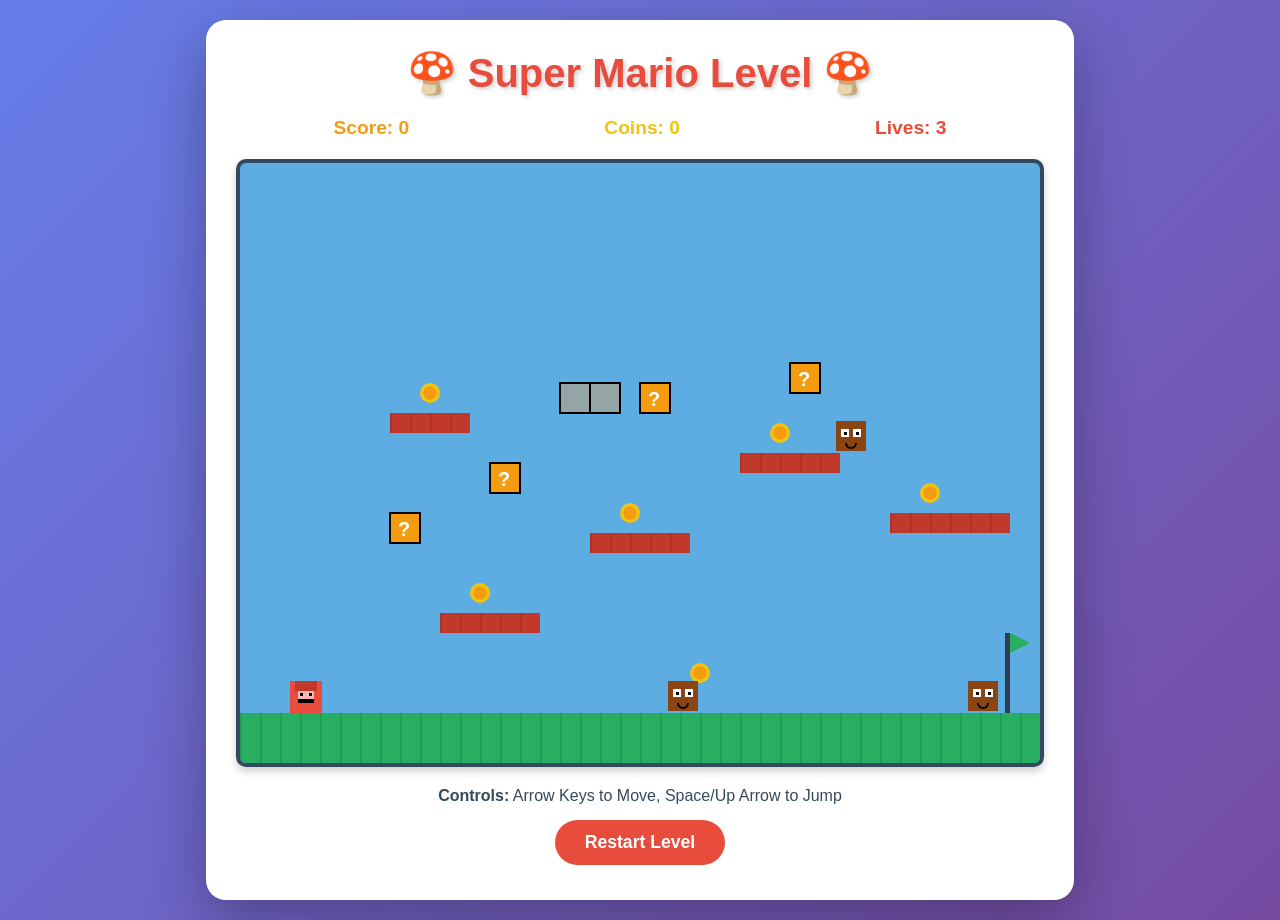
==== index.html @ c02f89cc "Add playable Super Mario level game Created a complete browser-based platformer game with: - Player " ====
<!DOCTYPE html>
<html lang="en">
<head>
    <meta charset="UTF-8">
    <meta name="viewport" content="width=device-width, initial-scale=1.0">
    <title>Super Mario Level</title>
    <link rel="stylesheet" href="style.css">
</head>
<body>
    <div class="game-container">
        <h1>🍄 Super Mario Level 🍄</h1>
        <div class="info-panel">
            <div class="score">Score: <span id="score">0</span></div>
            <div class="coins">Coins: <span id="coins">0</span></div>
            <div class="lives">Lives: <span id="lives">3</span></div>
        </div>
        <canvas id="gameCanvas" width="800" height="600"></canvas>
        <div class="controls">
            <p><strong>Controls:</strong> Arrow Keys to Move, Space/Up Arrow to Jump</p>
            <button id="restartBtn">Restart Level</button>
        </div>
        <div id="gameOver" class="game-over hidden">
            <h2>Game Over!</h2>
            <p>Final Score: <span id="finalScore">0</span></p>
            <button id="restartFromGameOver">Try Again</button>
        </div>
        <div id="levelComplete" class="level-complete hidden">
            <h2>Level Complete! 🎉</h2>
            <p>Final Score: <span id="completeScore">0</span></p>
            <button id="restartFromComplete">Play Again</button>
        </div>
    </div>
    <script src="game.js"></script>
</body>
</html>
---- style.css ----
* {
    margin: 0;
    padding: 0;
    box-sizing: border-box;
}

body {
    font-family: 'Arial', sans-serif;
    background: linear-gradient(135deg, #667eea 0%, #764ba2 100%);
    display: flex;
    justify-content: center;
    align-items: center;
    min-height: 100vh;
    padding: 20px;
}

.game-container {
    background: white;
    border-radius: 20px;
    padding: 30px;
    box-shadow: 0 20px 60px rgba(0, 0, 0, 0.3);
    text-align: center;
}

h1 {
    color: #e74c3c;
    margin-bottom: 20px;
    font-size: 2.5em;
    text-shadow: 2px 2px 4px rgba(0, 0, 0, 0.2);
}

.info-panel {
    display: flex;
    justify-content: space-around;
    margin-bottom: 20px;
    font-size: 1.2em;
    font-weight: bold;
}

.score {
    color: #f39c12;
}

.coins {
    color: #f1c40f;
}

.lives {
    color: #e74c3c;
}

canvas {
    border: 4px solid #34495e;
    border-radius: 10px;
    background: #5dade2;
    display: block;
    margin: 0 auto;
    box-shadow: 0 4px 8px rgba(0, 0, 0, 0.2);
}

.controls {
    margin-top: 20px;
    color: #34495e;
}

.controls p {
    margin-bottom: 10px;
}

button {
    background: #e74c3c;
    color: white;
    border: none;
    padding: 12px 30px;
    font-size: 1.1em;
    border-radius: 25px;
    cursor: pointer;
    transition: all 0.3s ease;
    font-weight: bold;
    margin: 5px;
}

button:hover {
    background: #c0392b;
    transform: scale(1.05);
}

button:active {
    transform: scale(0.95);
}

.game-over,
.level-complete {
    position: fixed;
    top: 50%;
    left: 50%;
    transform: translate(-50%, -50%);
    background: white;
    padding: 40px;
    border-radius: 20px;
    box-shadow: 0 20px 60px rgba(0, 0, 0, 0.5);
    z-index: 1000;
}

.game-over h2 {
    color: #e74c3c;
    margin-bottom: 20px;
}

.level-complete h2 {
    color: #27ae60;
    margin-bottom: 20px;
}

.hidden {
    display: none;
}

.game-over p,
.level-complete p {
    font-size: 1.3em;
    margin-bottom: 20px;
    color: #34495e;
}
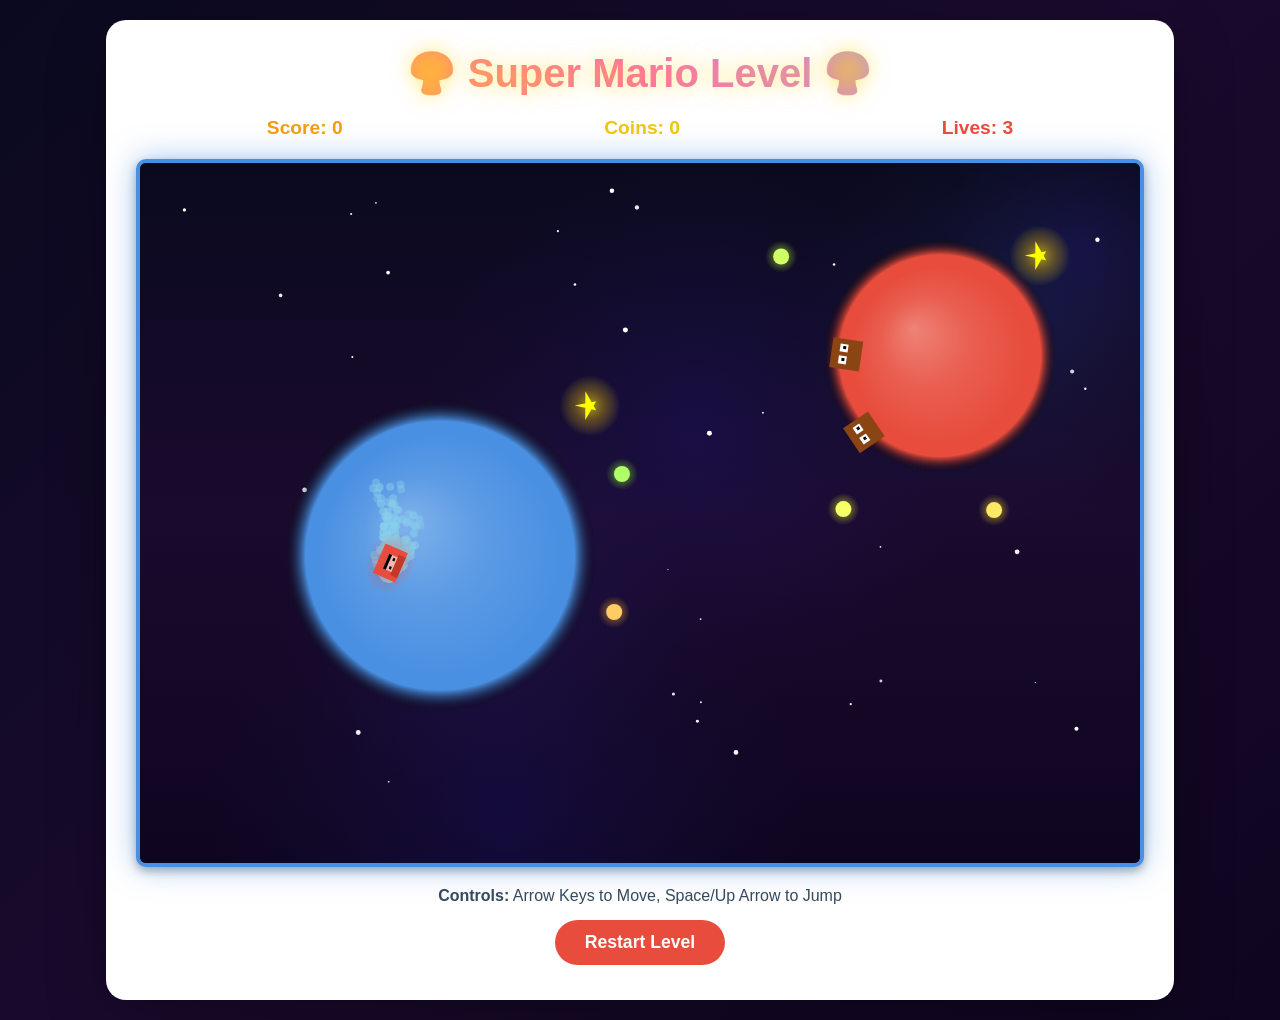
==== commit 16145e28: "Transform into Super Mario Galaxy with planetary gravity and polished game feel MAJOR OVERHAUL: Comp" ====
--- a/index.html
+++ b/index.html
@@ -14,7 +14,7 @@
             <div class="coins">Coins: <span id="coins">0</span></div>
             <div class="lives">Lives: <span id="lives">3</span></div>
         </div>
-        <canvas id="gameCanvas" width="800" height="600"></canvas>
+        <canvas id="gameCanvas"></canvas>
         <div class="controls">
             <p><strong>Controls:</strong> Arrow Keys to Move, Space/Up Arrow to Jump</p>
             <button id="restartBtn">Restart Level</button>
--- a/style.css
+++ b/style.css
@@ -6,12 +6,13 @@
 
 body {
     font-family: 'Arial', sans-serif;
-    background: linear-gradient(135deg, #667eea 0%, #764ba2 100%);
+    background: linear-gradient(135deg, #0a0a1f 0%, #1a0a2e 50%, #0f0520 100%);
     display: flex;
     justify-content: center;
     align-items: center;
     min-height: 100vh;
     padding: 20px;
+    overflow: hidden;
 }
 
 .game-container {
@@ -23,10 +24,19 @@
 }
 
 h1 {
-    color: #e74c3c;
+    background: linear-gradient(45deg, #ffd700, #ff69b4, #87ceeb);
+    -webkit-background-clip: text;
+    -webkit-text-fill-color: transparent;
+    background-clip: text;
     margin-bottom: 20px;
     font-size: 2.5em;
-    text-shadow: 2px 2px 4px rgba(0, 0, 0, 0.2);
+    text-shadow: 0 0 20px rgba(255, 215, 0, 0.5);
+    animation: galaxyGlow 3s ease-in-out infinite;
+}
+
+@keyframes galaxyGlow {
+    0%, 100% { filter: brightness(1); }
+    50% { filter: brightness(1.3); }
 }
 
 .info-panel {
@@ -50,12 +60,12 @@
 }
 
 canvas {
-    border: 4px solid #34495e;
+    border: 4px solid #4a90e2;
     border-radius: 10px;
-    background: #5dade2;
+    background: #0a0a1f;
     display: block;
     margin: 0 auto;
-    box-shadow: 0 4px 8px rgba(0, 0, 0, 0.2);
+    box-shadow: 0 0 30px rgba(74, 144, 226, 0.5), 0 4px 8px rgba(0, 0, 0, 0.3);
 }
 
 .controls {
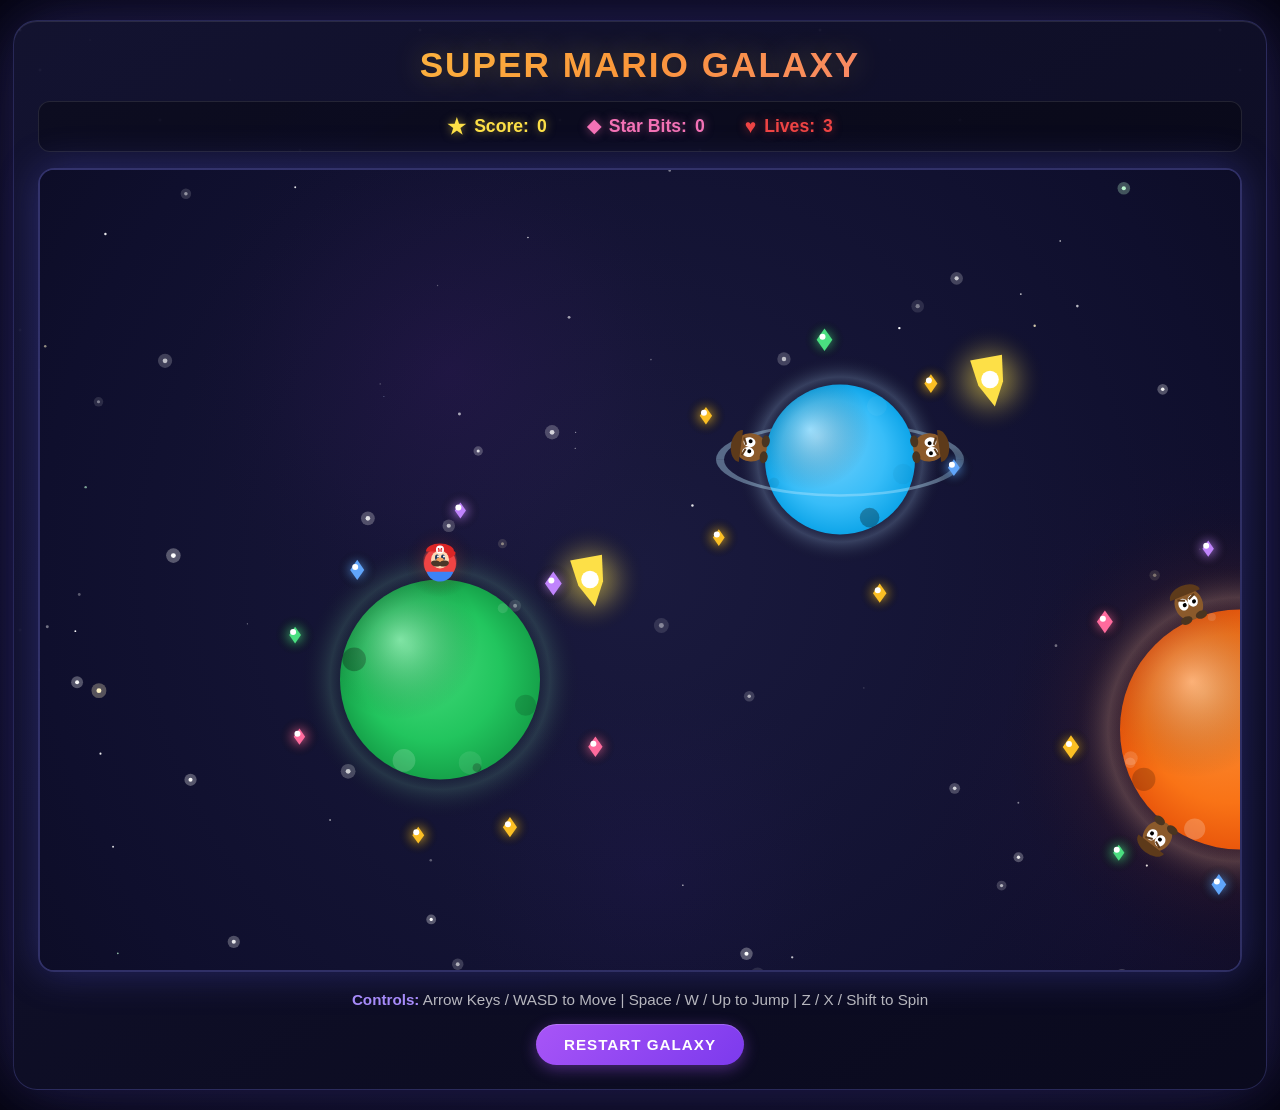
==== commit 4552e82f: "Completely overhaul Mario Galaxy with proper physics and stunning visuals - Implement true spherical" ====
--- a/index.html
+++ b/index.html
@@ -3,29 +3,29 @@
 <head>
     <meta charset="UTF-8">
     <meta name="viewport" content="width=device-width, initial-scale=1.0">
-    <title>Super Mario Level</title>
+    <title>Super Mario Galaxy</title>
     <link rel="stylesheet" href="style.css">
 </head>
 <body>
     <div class="game-container">
-        <h1>🍄 Super Mario Level 🍄</h1>
+        <h1>SUPER MARIO GALAXY</h1>
         <div class="info-panel">
             <div class="score">Score: <span id="score">0</span></div>
-            <div class="coins">Coins: <span id="coins">0</span></div>
+            <div class="coins">Star Bits: <span id="coins">0</span></div>
             <div class="lives">Lives: <span id="lives">3</span></div>
         </div>
         <canvas id="gameCanvas"></canvas>
         <div class="controls">
-            <p><strong>Controls:</strong> Arrow Keys to Move, Space/Up Arrow to Jump</p>
-            <button id="restartBtn">Restart Level</button>
+            <p><strong>Controls:</strong> Arrow Keys / WASD to Move | Space / W / Up to Jump | Z / X / Shift to Spin</p>
+            <button id="restartBtn">Restart Galaxy</button>
         </div>
         <div id="gameOver" class="game-over hidden">
-            <h2>Game Over!</h2>
+            <h2>Game Over</h2>
             <p>Final Score: <span id="finalScore">0</span></p>
             <button id="restartFromGameOver">Try Again</button>
         </div>
         <div id="levelComplete" class="level-complete hidden">
-            <h2>Level Complete! 🎉</h2>
+            <h2>Star Get!</h2>
             <p>Final Score: <span id="completeScore">0</span></p>
             <button id="restartFromComplete">Play Again</button>
         </div>
--- a/style.css
+++ b/style.css
@@ -5,98 +5,177 @@
 }
 
 body {
-    font-family: 'Arial', sans-serif;
-    background: linear-gradient(135deg, #0a0a1f 0%, #1a0a2e 50%, #0f0520 100%);
+    font-family: 'Segoe UI', Tahoma, Geneva, Verdana, sans-serif;
+    background: radial-gradient(ellipse at center, #1a1a3e 0%, #0a0a1f 50%, #050510 100%);
+    min-height: 100vh;
     display: flex;
     justify-content: center;
     align-items: center;
-    min-height: 100vh;
     padding: 20px;
     overflow: hidden;
 }
 
+/* Animated star background */
+body::before {
+    content: '';
+    position: fixed;
+    top: 0;
+    left: 0;
+    width: 100%;
+    height: 100%;
+    background-image:
+        radial-gradient(2px 2px at 20px 30px, white, transparent),
+        radial-gradient(2px 2px at 40px 70px, rgba(255,255,255,0.8), transparent),
+        radial-gradient(1px 1px at 90px 40px, white, transparent),
+        radial-gradient(2px 2px at 160px 120px, rgba(255,255,255,0.9), transparent),
+        radial-gradient(1px 1px at 230px 80px, white, transparent),
+        radial-gradient(2px 2px at 300px 150px, rgba(255,255,255,0.7), transparent),
+        radial-gradient(1px 1px at 350px 200px, white, transparent);
+    background-size: 400px 300px;
+    animation: twinkle 8s ease-in-out infinite;
+    pointer-events: none;
+    z-index: 0;
+}
+
+@keyframes twinkle {
+    0%, 100% { opacity: 0.5; }
+    50% { opacity: 1; }
+}
+
 .game-container {
-    background: white;
-    border-radius: 20px;
-    padding: 30px;
-    box-shadow: 0 20px 60px rgba(0, 0, 0, 0.3);
+    position: relative;
+    z-index: 1;
+    background: linear-gradient(145deg, rgba(20, 20, 50, 0.95), rgba(10, 10, 30, 0.98));
+    border-radius: 24px;
+    padding: 24px;
+    box-shadow:
+        0 0 60px rgba(100, 100, 255, 0.2),
+        0 0 100px rgba(150, 100, 255, 0.1),
+        inset 0 1px 0 rgba(255, 255, 255, 0.1);
+    border: 1px solid rgba(100, 100, 200, 0.3);
+}
+
+h1 {
+    font-size: 2.2em;
+    font-weight: 700;
     text-align: center;
-}
-
-h1 {
-    background: linear-gradient(45deg, #ffd700, #ff69b4, #87ceeb);
+    margin-bottom: 16px;
+    background: linear-gradient(135deg, #fde047, #fb923c, #f472b6, #a78bfa, #60a5fa);
+    background-size: 200% 200%;
     -webkit-background-clip: text;
     -webkit-text-fill-color: transparent;
     background-clip: text;
-    margin-bottom: 20px;
-    font-size: 2.5em;
-    text-shadow: 0 0 20px rgba(255, 215, 0, 0.5);
-    animation: galaxyGlow 3s ease-in-out infinite;
-}
-
-@keyframes galaxyGlow {
-    0%, 100% { filter: brightness(1); }
-    50% { filter: brightness(1.3); }
+    animation: gradientShift 4s ease infinite;
+    text-shadow: 0 0 30px rgba(253, 224, 71, 0.3);
+    letter-spacing: 2px;
+}
+
+@keyframes gradientShift {
+    0%, 100% { background-position: 0% 50%; }
+    50% { background-position: 100% 50%; }
 }
 
 .info-panel {
     display: flex;
-    justify-content: space-around;
-    margin-bottom: 20px;
+    justify-content: center;
+    gap: 40px;
+    margin-bottom: 16px;
+    padding: 12px 24px;
+    background: rgba(0, 0, 0, 0.3);
+    border-radius: 12px;
+    border: 1px solid rgba(255, 255, 255, 0.1);
+}
+
+.info-panel > div {
+    font-size: 1.1em;
+    font-weight: 600;
+    display: flex;
+    align-items: center;
+    gap: 8px;
+}
+
+.score {
+    color: #fde047;
+    text-shadow: 0 0 10px rgba(253, 224, 71, 0.5);
+}
+
+.score::before {
+    content: '★';
     font-size: 1.2em;
-    font-weight: bold;
-}
-
-.score {
-    color: #f39c12;
 }
 
 .coins {
-    color: #f1c40f;
+    color: #f472b6;
+    text-shadow: 0 0 10px rgba(244, 114, 182, 0.5);
+}
+
+.coins::before {
+    content: '◆';
+    font-size: 1em;
 }
 
 .lives {
-    color: #e74c3c;
+    color: #ef4444;
+    text-shadow: 0 0 10px rgba(239, 68, 68, 0.5);
+}
+
+.lives::before {
+    content: '♥';
+    font-size: 1.1em;
 }
 
 canvas {
-    border: 4px solid #4a90e2;
-    border-radius: 10px;
-    background: #0a0a1f;
     display: block;
-    margin: 0 auto;
-    box-shadow: 0 0 30px rgba(74, 144, 226, 0.5), 0 4px 8px rgba(0, 0, 0, 0.3);
+    border-radius: 16px;
+    box-shadow:
+        0 0 40px rgba(100, 100, 255, 0.3),
+        inset 0 0 100px rgba(0, 0, 0, 0.5);
+    border: 2px solid rgba(100, 100, 200, 0.4);
 }
 
 .controls {
-    margin-top: 20px;
-    color: #34495e;
+    margin-top: 16px;
+    text-align: center;
+    color: rgba(255, 255, 255, 0.7);
+    font-size: 0.95em;
 }
 
 .controls p {
-    margin-bottom: 10px;
+    margin-bottom: 12px;
+    line-height: 1.6;
+}
+
+.controls strong {
+    color: #a78bfa;
 }
 
 button {
-    background: #e74c3c;
+    background: linear-gradient(135deg, #a855f7, #7c3aed);
     color: white;
     border: none;
-    padding: 12px 30px;
-    font-size: 1.1em;
-    border-radius: 25px;
+    padding: 12px 28px;
+    font-size: 1em;
+    font-weight: 600;
+    border-radius: 30px;
     cursor: pointer;
     transition: all 0.3s ease;
-    font-weight: bold;
-    margin: 5px;
+    box-shadow:
+        0 4px 15px rgba(168, 85, 247, 0.4),
+        inset 0 1px 0 rgba(255, 255, 255, 0.2);
+    text-transform: uppercase;
+    letter-spacing: 1px;
 }
 
 button:hover {
-    background: #c0392b;
-    transform: scale(1.05);
+    background: linear-gradient(135deg, #c084fc, #a855f7);
+    transform: translateY(-2px);
+    box-shadow:
+        0 6px 20px rgba(168, 85, 247, 0.5),
+        inset 0 1px 0 rgba(255, 255, 255, 0.2);
 }
 
 button:active {
-    transform: scale(0.95);
+    transform: translateY(0);
 }
 
 .game-over,
@@ -105,30 +184,74 @@
     top: 50%;
     left: 50%;
     transform: translate(-50%, -50%);
-    background: white;
-    padding: 40px;
-    border-radius: 20px;
-    box-shadow: 0 20px 60px rgba(0, 0, 0, 0.5);
+    background: linear-gradient(145deg, rgba(20, 20, 50, 0.98), rgba(10, 10, 30, 0.99));
+    padding: 40px 50px;
+    border-radius: 24px;
+    box-shadow:
+        0 0 80px rgba(100, 100, 255, 0.3),
+        0 0 120px rgba(150, 100, 255, 0.2);
+    border: 1px solid rgba(100, 100, 200, 0.4);
     z-index: 1000;
+    text-align: center;
+    animation: popIn 0.3s ease-out;
+}
+
+@keyframes popIn {
+    0% {
+        opacity: 0;
+        transform: translate(-50%, -50%) scale(0.8);
+    }
+    100% {
+        opacity: 1;
+        transform: translate(-50%, -50%) scale(1);
+    }
 }
 
 .game-over h2 {
-    color: #e74c3c;
-    margin-bottom: 20px;
+    color: #ef4444;
+    font-size: 2em;
+    margin-bottom: 16px;
+    text-shadow: 0 0 20px rgba(239, 68, 68, 0.5);
 }
 
 .level-complete h2 {
-    color: #27ae60;
-    margin-bottom: 20px;
-}
-
-.hidden {
-    display: none;
+    color: #fde047;
+    font-size: 2em;
+    margin-bottom: 16px;
+    text-shadow: 0 0 20px rgba(253, 224, 71, 0.5);
+    background: linear-gradient(135deg, #fde047, #fb923c);
+    -webkit-background-clip: text;
+    -webkit-text-fill-color: transparent;
+    background-clip: text;
 }
 
 .game-over p,
 .level-complete p {
-    font-size: 1.3em;
+    font-size: 1.2em;
     margin-bottom: 20px;
-    color: #34495e;
-}
+    color: rgba(255, 255, 255, 0.8);
+}
+
+.hidden {
+    display: none !important;
+}
+
+/* Responsive adjustments */
+@media (max-width: 1250px) {
+    .game-container {
+        padding: 16px;
+    }
+
+    h1 {
+        font-size: 1.8em;
+    }
+
+    .info-panel {
+        gap: 24px;
+    }
+
+    canvas {
+        max-width: 100%;
+        height: auto;
+    }
+}
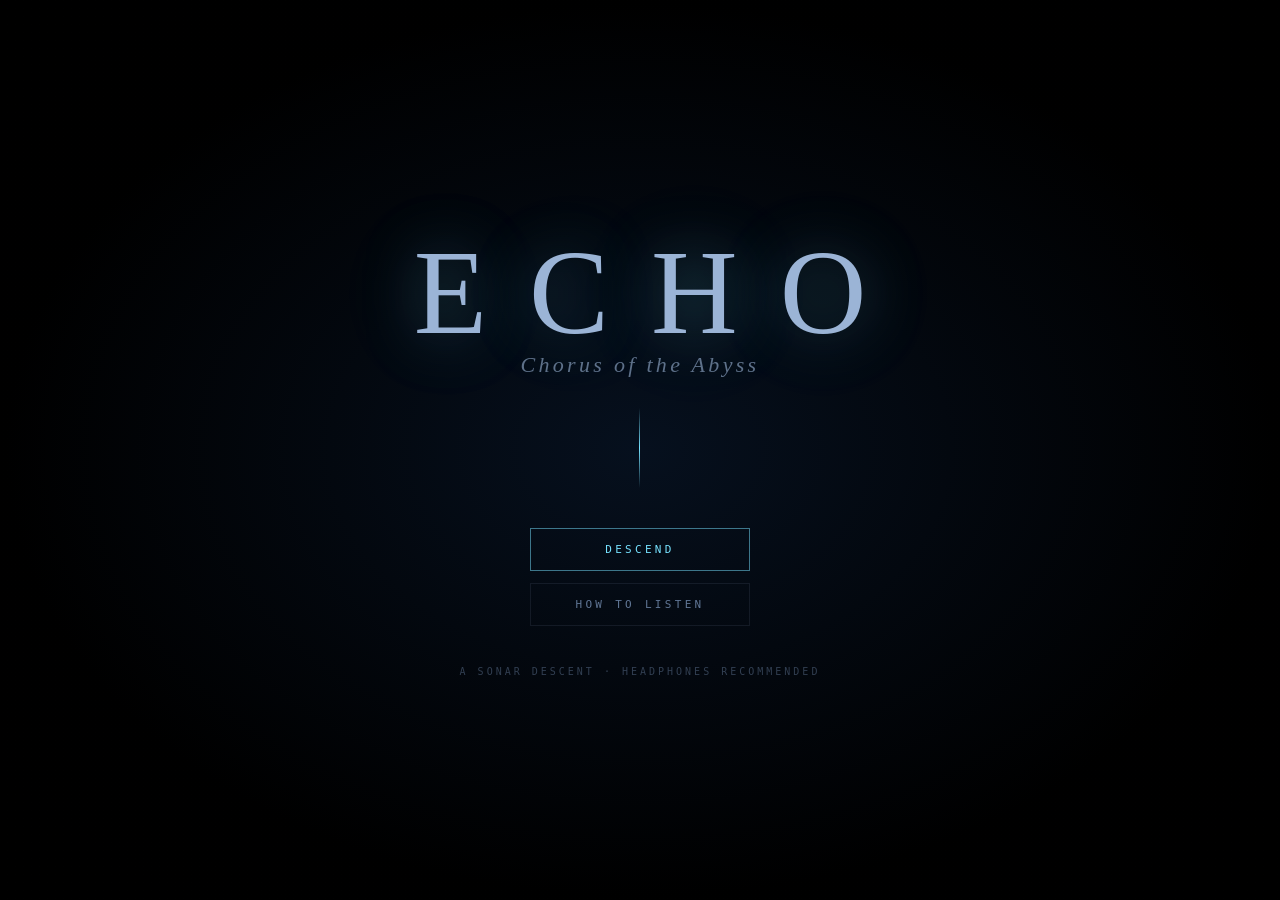
==== commit 16d65fba: "Replace Mario prototype with ECHO — Chorus of the Abyss A sonar-driven atmospheric descent platforme" ====
--- a/index.html
+++ b/index.html
@@ -1,35 +1,114 @@
 <!DOCTYPE html>
 <html lang="en">
 <head>
-    <meta charset="UTF-8">
-    <meta name="viewport" content="width=device-width, initial-scale=1.0">
-    <title>Super Mario Galaxy</title>
-    <link rel="stylesheet" href="style.css">
+<meta charset="UTF-8">
+<meta name="viewport" content="width=device-width, initial-scale=1.0">
+<title>ECHO — Chorus of the Abyss</title>
+<link rel="icon" type="image/svg+xml" href="data:image/svg+xml,%3Csvg xmlns='http://www.w3.org/2000/svg' viewBox='0 0 32 32'%3E%3Ccircle cx='16' cy='16' r='3' fill='%2376e2ff'/%3E%3Ccircle cx='16' cy='16' r='8' fill='none' stroke='%2376e2ff' stroke-opacity='0.6'/%3E%3Ccircle cx='16' cy='16' r='14' fill='none' stroke='%2376e2ff' stroke-opacity='0.3'/%3E%3C/svg%3E">
+<link rel="stylesheet" href="style.css">
 </head>
 <body>
-    <div class="game-container">
-        <h1>SUPER MARIO GALAXY</h1>
-        <div class="info-panel">
-            <div class="score">Score: <span id="score">0</span></div>
-            <div class="coins">Star Bits: <span id="coins">0</span></div>
-            <div class="lives">Lives: <span id="lives">3</span></div>
-        </div>
-        <canvas id="gameCanvas"></canvas>
-        <div class="controls">
-            <p><strong>Controls:</strong> Arrow Keys / WASD to Move | Space / W / Up to Jump | Z / X / Shift to Spin</p>
-            <button id="restartBtn">Restart Galaxy</button>
-        </div>
-        <div id="gameOver" class="game-over hidden">
-            <h2>Game Over</h2>
-            <p>Final Score: <span id="finalScore">0</span></p>
-            <button id="restartFromGameOver">Try Again</button>
-        </div>
-        <div id="levelComplete" class="level-complete hidden">
-            <h2>Star Get!</h2>
-            <p>Final Score: <span id="completeScore">0</span></p>
-            <button id="restartFromComplete">Play Again</button>
-        </div>
+<div id="app">
+  <canvas id="game"></canvas>
+
+  <div id="hud" class="hidden">
+    <div class="hud-top">
+      <div class="hud-section" id="hud-depth">
+        <span class="hud-label">depth</span>
+        <span class="hud-value" id="depth-value">0 m</span>
+      </div>
+      <div class="hud-section" id="hud-mode">
+        <span class="hud-label">mode</span>
+        <span class="hud-value" id="mode-value">—</span>
+      </div>
+      <div class="hud-section" id="hud-fragments">
+        <span class="hud-label">fragments</span>
+        <span class="hud-value" id="fragments-value">0 / 0</span>
+      </div>
     </div>
-    <script src="game.js"></script>
+    <div class="hud-bottom">
+      <div class="breath-bar">
+        <div class="breath-fill" id="breath-fill"></div>
+        <span class="breath-label">breath</span>
+      </div>
+      <div class="abilities" id="abilities"></div>
+    </div>
+  </div>
+
+  <div id="whisper" class="hidden"></div>
+  <div id="level-card" class="hidden">
+    <div class="level-card-inner">
+      <div class="level-number" id="level-number"></div>
+      <div class="level-title" id="level-title"></div>
+      <div class="level-mode" id="level-mode"></div>
+      <div class="level-whisper" id="level-whisper"></div>
+    </div>
+  </div>
+
+  <div id="title" class="screen">
+    <div class="title-stack">
+      <h1 class="title-logo">ECHO</h1>
+      <div class="title-sub">Chorus of the Abyss</div>
+      <div class="title-pulse"></div>
+      <div class="title-actions">
+        <button class="btn btn-primary" id="btn-begin">Descend</button>
+        <button class="btn" id="btn-continue">Continue</button>
+        <button class="btn btn-ghost" id="btn-help">How to listen</button>
+      </div>
+      <div class="title-credit">a sonar descent · headphones recommended</div>
+    </div>
+  </div>
+
+  <div id="help" class="screen hidden">
+    <div class="help-inner">
+      <h2>How to listen</h2>
+      <p>You are a small light in a dead sea. You cannot see the world. You can only <em>hear</em> it.</p>
+      <ul class="help-controls">
+        <li><kbd>A</kbd> / <kbd>D</kbd> or <kbd>&larr;</kbd> <kbd>&rarr;</kbd> — drift</li>
+        <li><kbd>W</kbd> / <kbd>Space</kbd> — rise / leap</li>
+        <li><kbd>S</kbd> — descend / hold stillness</li>
+        <li><kbd>J</kbd> or <kbd>Left Click</kbd> — <b>pulse</b> (reveals a wavefront)</li>
+        <li><kbd>K</kbd> — <b>bloom</b> (hold to sing a sustained tone)</li>
+        <li><kbd>L</kbd> — <b>stillness</b> (briefly unheard)</li>
+        <li><kbd>Esc</kbd> — pause</li>
+      </ul>
+      <p class="help-tip">Every pulse attracts. Every silence forgets. Listen for the key of each place and move in harmony with it.</p>
+      <button class="btn btn-primary" id="btn-help-back">Return</button>
+    </div>
+  </div>
+
+  <div id="pause" class="screen hidden">
+    <div class="pause-inner">
+      <h2>held breath</h2>
+      <button class="btn btn-primary" id="btn-resume">Resume</button>
+      <button class="btn" id="btn-restart">Restart level</button>
+      <button class="btn btn-ghost" id="btn-quit">Return to surface</button>
+    </div>
+  </div>
+
+  <div id="death" class="screen hidden">
+    <div class="death-inner">
+      <div class="death-word" id="death-word">silence</div>
+      <button class="btn btn-primary" id="btn-respawn">Breathe again</button>
+    </div>
+  </div>
+
+  <div id="complete" class="screen hidden">
+    <div class="complete-inner">
+      <div class="complete-pre">a chord held</div>
+      <h2 id="complete-title"></h2>
+      <div class="complete-stat"><span>pulses</span><span id="stat-pulses">0</span></div>
+      <div class="complete-stat"><span>fragments</span><span id="stat-fragments">0</span></div>
+      <div class="complete-stat"><span>time</span><span id="stat-time">0s</span></div>
+      <button class="btn btn-primary" id="btn-next">Descend further</button>
+    </div>
+  </div>
+
+  <div id="ending" class="screen hidden">
+    <div class="ending-inner" id="ending-text"></div>
+  </div>
+</div>
+
+<script type="module" src="js/main.js"></script>
 </body>
 </html>
--- a/style.css
+++ b/style.css
@@ -1,257 +1,468 @@
-* {
-    margin: 0;
-    padding: 0;
-    box-sizing: border-box;
-}
-
-body {
-    font-family: 'Segoe UI', Tahoma, Geneva, Verdana, sans-serif;
-    background: radial-gradient(ellipse at center, #1a1a3e 0%, #0a0a1f 50%, #050510 100%);
-    min-height: 100vh;
-    display: flex;
-    justify-content: center;
-    align-items: center;
-    padding: 20px;
-    overflow: hidden;
-}
-
-/* Animated star background */
-body::before {
-    content: '';
-    position: fixed;
-    top: 0;
-    left: 0;
-    width: 100%;
-    height: 100%;
-    background-image:
-        radial-gradient(2px 2px at 20px 30px, white, transparent),
-        radial-gradient(2px 2px at 40px 70px, rgba(255,255,255,0.8), transparent),
-        radial-gradient(1px 1px at 90px 40px, white, transparent),
-        radial-gradient(2px 2px at 160px 120px, rgba(255,255,255,0.9), transparent),
-        radial-gradient(1px 1px at 230px 80px, white, transparent),
-        radial-gradient(2px 2px at 300px 150px, rgba(255,255,255,0.7), transparent),
-        radial-gradient(1px 1px at 350px 200px, white, transparent);
-    background-size: 400px 300px;
-    animation: twinkle 8s ease-in-out infinite;
-    pointer-events: none;
-    z-index: 0;
-}
-
-@keyframes twinkle {
-    0%, 100% { opacity: 0.5; }
-    50% { opacity: 1; }
-}
-
-.game-container {
-    position: relative;
-    z-index: 1;
-    background: linear-gradient(145deg, rgba(20, 20, 50, 0.95), rgba(10, 10, 30, 0.98));
-    border-radius: 24px;
-    padding: 24px;
-    box-shadow:
-        0 0 60px rgba(100, 100, 255, 0.2),
-        0 0 100px rgba(150, 100, 255, 0.1),
-        inset 0 1px 0 rgba(255, 255, 255, 0.1);
-    border: 1px solid rgba(100, 100, 200, 0.3);
-}
-
-h1 {
-    font-size: 2.2em;
-    font-weight: 700;
-    text-align: center;
-    margin-bottom: 16px;
-    background: linear-gradient(135deg, #fde047, #fb923c, #f472b6, #a78bfa, #60a5fa);
-    background-size: 200% 200%;
-    -webkit-background-clip: text;
-    -webkit-text-fill-color: transparent;
-    background-clip: text;
-    animation: gradientShift 4s ease infinite;
-    text-shadow: 0 0 30px rgba(253, 224, 71, 0.3);
-    letter-spacing: 2px;
-}
-
-@keyframes gradientShift {
-    0%, 100% { background-position: 0% 50%; }
-    50% { background-position: 100% 50%; }
-}
-
-.info-panel {
-    display: flex;
-    justify-content: center;
-    gap: 40px;
-    margin-bottom: 16px;
-    padding: 12px 24px;
-    background: rgba(0, 0, 0, 0.3);
-    border-radius: 12px;
-    border: 1px solid rgba(255, 255, 255, 0.1);
-}
-
-.info-panel > div {
-    font-size: 1.1em;
-    font-weight: 600;
-    display: flex;
-    align-items: center;
-    gap: 8px;
-}
-
-.score {
-    color: #fde047;
-    text-shadow: 0 0 10px rgba(253, 224, 71, 0.5);
-}
-
-.score::before {
-    content: '★';
-    font-size: 1.2em;
-}
-
-.coins {
-    color: #f472b6;
-    text-shadow: 0 0 10px rgba(244, 114, 182, 0.5);
-}
-
-.coins::before {
-    content: '◆';
-    font-size: 1em;
-}
-
-.lives {
-    color: #ef4444;
-    text-shadow: 0 0 10px rgba(239, 68, 68, 0.5);
-}
-
-.lives::before {
-    content: '♥';
-    font-size: 1.1em;
-}
-
-canvas {
-    display: block;
-    border-radius: 16px;
-    box-shadow:
-        0 0 40px rgba(100, 100, 255, 0.3),
-        inset 0 0 100px rgba(0, 0, 0, 0.5);
-    border: 2px solid rgba(100, 100, 200, 0.4);
-}
-
-.controls {
-    margin-top: 16px;
-    text-align: center;
-    color: rgba(255, 255, 255, 0.7);
-    font-size: 0.95em;
-}
-
-.controls p {
-    margin-bottom: 12px;
-    line-height: 1.6;
-}
-
-.controls strong {
-    color: #a78bfa;
-}
-
-button {
-    background: linear-gradient(135deg, #a855f7, #7c3aed);
-    color: white;
-    border: none;
-    padding: 12px 28px;
-    font-size: 1em;
-    font-weight: 600;
-    border-radius: 30px;
-    cursor: pointer;
-    transition: all 0.3s ease;
-    box-shadow:
-        0 4px 15px rgba(168, 85, 247, 0.4),
-        inset 0 1px 0 rgba(255, 255, 255, 0.2);
-    text-transform: uppercase;
-    letter-spacing: 1px;
-}
-
-button:hover {
-    background: linear-gradient(135deg, #c084fc, #a855f7);
-    transform: translateY(-2px);
-    box-shadow:
-        0 6px 20px rgba(168, 85, 247, 0.5),
-        inset 0 1px 0 rgba(255, 255, 255, 0.2);
-}
-
-button:active {
-    transform: translateY(0);
-}
-
-.game-over,
-.level-complete {
-    position: fixed;
-    top: 50%;
-    left: 50%;
-    transform: translate(-50%, -50%);
-    background: linear-gradient(145deg, rgba(20, 20, 50, 0.98), rgba(10, 10, 30, 0.99));
-    padding: 40px 50px;
-    border-radius: 24px;
-    box-shadow:
-        0 0 80px rgba(100, 100, 255, 0.3),
-        0 0 120px rgba(150, 100, 255, 0.2);
-    border: 1px solid rgba(100, 100, 200, 0.4);
-    z-index: 1000;
-    text-align: center;
-    animation: popIn 0.3s ease-out;
-}
-
-@keyframes popIn {
-    0% {
-        opacity: 0;
-        transform: translate(-50%, -50%) scale(0.8);
-    }
-    100% {
-        opacity: 1;
-        transform: translate(-50%, -50%) scale(1);
-    }
-}
-
-.game-over h2 {
-    color: #ef4444;
-    font-size: 2em;
-    margin-bottom: 16px;
-    text-shadow: 0 0 20px rgba(239, 68, 68, 0.5);
-}
-
-.level-complete h2 {
-    color: #fde047;
-    font-size: 2em;
-    margin-bottom: 16px;
-    text-shadow: 0 0 20px rgba(253, 224, 71, 0.5);
-    background: linear-gradient(135deg, #fde047, #fb923c);
-    -webkit-background-clip: text;
-    -webkit-text-fill-color: transparent;
-    background-clip: text;
-}
-
-.game-over p,
-.level-complete p {
-    font-size: 1.2em;
-    margin-bottom: 20px;
-    color: rgba(255, 255, 255, 0.8);
-}
-
-.hidden {
-    display: none !important;
-}
-
-/* Responsive adjustments */
-@media (max-width: 1250px) {
-    .game-container {
-        padding: 16px;
-    }
-
-    h1 {
-        font-size: 1.8em;
-    }
-
-    .info-panel {
-        gap: 24px;
-    }
-
-    canvas {
-        max-width: 100%;
-        height: auto;
-    }
-}
+:root {
+  --ink: #02040a;
+  --ink-2: #050916;
+  --mist: #9bb4d6;
+  --mist-dim: #607695;
+  --glow: #76e2ff;
+  --glow-warm: #ffd39a;
+  --glow-warn: #ff8fa3;
+  --font-display: "Cormorant Garamond", "Iowan Old Style", Georgia, serif;
+  --font-body: "Inter", -apple-system, BlinkMacSystemFont, "Segoe UI", sans-serif;
+  --font-mono: "JetBrains Mono", ui-monospace, Menlo, monospace;
+}
+
+* { box-sizing: border-box; margin: 0; padding: 0; }
+
+html, body {
+  height: 100%;
+  width: 100%;
+  overflow: hidden;
+  background: var(--ink);
+  color: var(--mist);
+  font-family: var(--font-body);
+  -webkit-font-smoothing: antialiased;
+  user-select: none;
+  cursor: none;
+}
+
+#app {
+  position: relative;
+  width: 100vw;
+  height: 100vh;
+  overflow: hidden;
+  background: radial-gradient(ellipse at center, #06101e 0%, #01030a 60%, #000 100%);
+}
+
+canvas#game {
+  position: absolute;
+  inset: 0;
+  width: 100%;
+  height: 100%;
+  display: block;
+  image-rendering: pixelated;
+}
+
+/* -------- HUD -------- */
+#hud {
+  position: absolute;
+  inset: 0;
+  pointer-events: none;
+  z-index: 10;
+  font-family: var(--font-mono);
+  letter-spacing: 0.08em;
+  font-size: 11px;
+  color: var(--mist-dim);
+}
+
+.hud-top {
+  position: absolute;
+  top: 18px; left: 18px; right: 18px;
+  display: flex;
+  gap: 32px;
+  justify-content: flex-start;
+}
+
+.hud-section {
+  display: flex;
+  flex-direction: column;
+  gap: 2px;
+}
+
+.hud-label {
+  text-transform: uppercase;
+  font-size: 9px;
+  color: var(--mist-dim);
+  opacity: 0.7;
+}
+
+.hud-value {
+  color: var(--mist);
+  font-size: 13px;
+  font-variant-numeric: tabular-nums;
+}
+
+.hud-bottom {
+  position: absolute;
+  bottom: 18px; left: 18px; right: 18px;
+  display: flex;
+  justify-content: space-between;
+  align-items: flex-end;
+  gap: 24px;
+}
+
+.breath-bar {
+  position: relative;
+  width: 200px;
+  height: 3px;
+  background: rgba(155, 180, 214, 0.08);
+  overflow: hidden;
+}
+.breath-fill {
+  height: 100%;
+  width: 100%;
+  background: linear-gradient(90deg, var(--glow) 0%, var(--mist) 100%);
+  transition: width 0.2s ease, background 0.4s ease;
+  box-shadow: 0 0 8px var(--glow);
+}
+.breath-bar.warn .breath-fill { background: var(--glow-warn); box-shadow: 0 0 10px var(--glow-warn); }
+.breath-label {
+  position: absolute;
+  top: -14px; left: 0;
+  font-size: 9px;
+  text-transform: uppercase;
+  opacity: 0.6;
+}
+
+.abilities {
+  display: flex;
+  gap: 10px;
+}
+.ability {
+  display: flex;
+  align-items: center;
+  gap: 6px;
+  padding: 6px 10px;
+  border: 1px solid rgba(155, 180, 214, 0.15);
+  background: rgba(5, 9, 22, 0.6);
+  color: var(--mist-dim);
+  font-size: 10px;
+  letter-spacing: 0.1em;
+  text-transform: uppercase;
+  transition: all 0.3s ease;
+}
+.ability.active { color: var(--glow); border-color: rgba(118, 226, 255, 0.4); }
+.ability.cooldown { opacity: 0.3; }
+.ability kbd {
+  font-size: 9px;
+  padding: 1px 4px;
+  border: 1px solid rgba(155, 180, 214, 0.2);
+  color: var(--mist);
+  background: rgba(0,0,0,0.4);
+}
+
+/* -------- Whisper (narrative text) -------- */
+#whisper {
+  position: absolute;
+  left: 50%;
+  bottom: 20%;
+  transform: translateX(-50%);
+  max-width: 560px;
+  text-align: center;
+  font-family: var(--font-display);
+  font-style: italic;
+  font-size: 22px;
+  color: rgba(155, 180, 214, 0.85);
+  letter-spacing: 0.02em;
+  line-height: 1.5;
+  pointer-events: none;
+  text-shadow: 0 0 28px rgba(118, 226, 255, 0.3);
+  z-index: 12;
+  opacity: 0;
+  transition: opacity 1.2s ease;
+}
+#whisper.show { opacity: 1; }
+
+/* -------- Level card -------- */
+#level-card {
+  position: absolute;
+  inset: 0;
+  display: flex;
+  align-items: center;
+  justify-content: center;
+  z-index: 15;
+  background: rgba(2, 4, 10, 0.85);
+  pointer-events: none;
+  opacity: 0;
+  transition: opacity 1.4s ease;
+}
+#level-card.show { opacity: 1; }
+.level-card-inner {
+  text-align: center;
+  max-width: 640px;
+  padding: 0 40px;
+}
+.level-number {
+  font-family: var(--font-mono);
+  font-size: 11px;
+  letter-spacing: 0.4em;
+  color: var(--mist-dim);
+  text-transform: uppercase;
+  margin-bottom: 28px;
+  opacity: 0.7;
+}
+.level-title {
+  font-family: var(--font-display);
+  font-size: 64px;
+  font-weight: 400;
+  color: var(--mist);
+  letter-spacing: 0.06em;
+  margin-bottom: 10px;
+  text-shadow: 0 0 30px rgba(118, 226, 255, 0.2);
+}
+.level-mode {
+  font-family: var(--font-mono);
+  font-size: 12px;
+  letter-spacing: 0.3em;
+  color: var(--glow);
+  text-transform: uppercase;
+  margin-bottom: 40px;
+  opacity: 0.75;
+}
+.level-whisper {
+  font-family: var(--font-display);
+  font-style: italic;
+  font-size: 20px;
+  color: rgba(155, 180, 214, 0.7);
+  line-height: 1.6;
+  max-width: 520px;
+  margin: 0 auto;
+}
+
+/* -------- Screens -------- */
+.screen {
+  position: absolute;
+  inset: 0;
+  display: flex;
+  align-items: center;
+  justify-content: center;
+  z-index: 20;
+  background: radial-gradient(ellipse at center, rgba(6, 16, 30, 0.92) 0%, rgba(0, 0, 0, 0.98) 70%);
+  pointer-events: auto;
+  animation: fadeIn 1.2s ease;
+}
+.screen.hidden { display: none; }
+
+@keyframes fadeIn { from { opacity: 0; } to { opacity: 1; } }
+
+/* -------- Title -------- */
+.title-stack {
+  text-align: center;
+  position: relative;
+  padding: 60px;
+}
+.title-logo {
+  font-family: var(--font-display);
+  font-size: 120px;
+  font-weight: 300;
+  letter-spacing: 0.35em;
+  color: var(--mist);
+  text-shadow: 0 0 60px rgba(118, 226, 255, 0.35), 0 0 120px rgba(118, 226, 255, 0.15);
+  margin-left: 0.35em;
+  animation: logoBreathe 6s ease-in-out infinite;
+}
+@keyframes logoBreathe {
+  0%, 100% { text-shadow: 0 0 60px rgba(118, 226, 255, 0.35), 0 0 120px rgba(118, 226, 255, 0.15); }
+  50% { text-shadow: 0 0 90px rgba(118, 226, 255, 0.55), 0 0 180px rgba(118, 226, 255, 0.25); }
+}
+.title-sub {
+  font-family: var(--font-display);
+  font-style: italic;
+  font-size: 22px;
+  color: rgba(155, 180, 214, 0.6);
+  letter-spacing: 0.15em;
+  margin-top: -10px;
+  margin-bottom: 30px;
+}
+.title-pulse {
+  width: 1px;
+  height: 80px;
+  background: linear-gradient(to bottom, transparent, var(--glow), transparent);
+  margin: 0 auto 40px;
+  animation: pulseLine 4s ease-in-out infinite;
+}
+@keyframes pulseLine {
+  0%, 100% { opacity: 0.3; transform: scaleY(1); }
+  50% { opacity: 1; transform: scaleY(1.5); }
+}
+.title-actions {
+  display: flex;
+  flex-direction: column;
+  gap: 12px;
+  align-items: center;
+  margin-bottom: 40px;
+}
+.title-credit {
+  font-family: var(--font-mono);
+  font-size: 10px;
+  letter-spacing: 0.3em;
+  color: var(--mist-dim);
+  text-transform: uppercase;
+  opacity: 0.5;
+}
+
+/* -------- Buttons -------- */
+.btn {
+  background: transparent;
+  border: 1px solid rgba(155, 180, 214, 0.25);
+  color: var(--mist);
+  padding: 14px 36px;
+  font-family: var(--font-mono);
+  font-size: 11px;
+  letter-spacing: 0.3em;
+  text-transform: uppercase;
+  cursor: pointer;
+  transition: all 0.3s ease;
+  min-width: 220px;
+}
+.btn:hover {
+  border-color: var(--glow);
+  color: var(--glow);
+  background: rgba(118, 226, 255, 0.05);
+  box-shadow: 0 0 30px rgba(118, 226, 255, 0.15);
+}
+.btn-primary {
+  border-color: rgba(118, 226, 255, 0.5);
+  color: var(--glow);
+}
+.btn-primary:hover {
+  background: rgba(118, 226, 255, 0.1);
+  box-shadow: 0 0 40px rgba(118, 226, 255, 0.3);
+}
+.btn-ghost {
+  border-color: rgba(155, 180, 214, 0.1);
+  color: var(--mist-dim);
+}
+
+/* -------- Help -------- */
+.help-inner {
+  max-width: 560px;
+  padding: 40px;
+  text-align: center;
+}
+.help-inner h2 {
+  font-family: var(--font-display);
+  font-size: 42px;
+  font-weight: 400;
+  color: var(--mist);
+  letter-spacing: 0.1em;
+  margin-bottom: 24px;
+}
+.help-inner p {
+  font-family: var(--font-display);
+  font-style: italic;
+  font-size: 18px;
+  line-height: 1.6;
+  margin-bottom: 28px;
+  color: rgba(155, 180, 214, 0.85);
+}
+.help-controls {
+  list-style: none;
+  text-align: left;
+  max-width: 440px;
+  margin: 0 auto 32px;
+  font-family: var(--font-mono);
+  font-size: 13px;
+  color: var(--mist);
+}
+.help-controls li {
+  padding: 8px 0;
+  border-bottom: 1px solid rgba(155, 180, 214, 0.08);
+  display: flex;
+  gap: 12px;
+  align-items: baseline;
+}
+kbd {
+  font-family: var(--font-mono);
+  font-size: 11px;
+  padding: 2px 8px;
+  background: rgba(155, 180, 214, 0.1);
+  border: 1px solid rgba(155, 180, 214, 0.2);
+  border-radius: 3px;
+  color: var(--mist);
+}
+.help-tip {
+  font-size: 15px;
+  color: var(--mist-dim);
+}
+
+/* -------- Pause / Death / Complete -------- */
+.pause-inner, .death-inner, .complete-inner, .ending-inner {
+  text-align: center;
+  padding: 40px;
+}
+.pause-inner h2, .complete-inner h2 {
+  font-family: var(--font-display);
+  font-weight: 400;
+  font-size: 56px;
+  letter-spacing: 0.1em;
+  color: var(--mist);
+  margin-bottom: 32px;
+}
+.pause-inner .btn, .death-inner .btn, .complete-inner .btn {
+  display: block;
+  margin: 12px auto;
+}
+
+.death-word {
+  font-family: var(--font-display);
+  font-style: italic;
+  font-size: 72px;
+  color: rgba(255, 143, 163, 0.8);
+  margin-bottom: 40px;
+  letter-spacing: 0.1em;
+  text-shadow: 0 0 60px rgba(255, 143, 163, 0.3);
+  animation: deathFade 3s ease-in-out infinite;
+}
+@keyframes deathFade {
+  0%, 100% { opacity: 0.6; }
+  50% { opacity: 1; }
+}
+
+.complete-pre {
+  font-family: var(--font-mono);
+  font-size: 10px;
+  letter-spacing: 0.4em;
+  text-transform: uppercase;
+  color: var(--glow);
+  margin-bottom: 16px;
+  opacity: 0.75;
+}
+.complete-stat {
+  display: flex;
+  justify-content: space-between;
+  width: 280px;
+  margin: 8px auto;
+  padding: 6px 0;
+  border-bottom: 1px solid rgba(155, 180, 214, 0.1);
+  font-family: var(--font-mono);
+  font-size: 12px;
+  color: var(--mist);
+}
+.complete-stat span:first-child {
+  color: var(--mist-dim);
+  text-transform: uppercase;
+  letter-spacing: 0.2em;
+  font-size: 10px;
+}
+.complete-inner .btn { margin-top: 30px; }
+
+/* -------- Ending -------- */
+#ending {
+  background: #000;
+}
+.ending-inner {
+  max-width: 720px;
+  font-family: var(--font-display);
+  font-size: 28px;
+  line-height: 1.7;
+  color: var(--mist);
+  text-align: center;
+  padding: 60px;
+}
+.ending-line {
+  opacity: 0;
+  animation: endingReveal 4s ease forwards;
+  margin: 20px 0;
+  font-style: italic;
+}
+@keyframes endingReveal {
+  to { opacity: 1; }
+}
+
+.hidden { display: none !important; }
+
+/* accessibility: show system cursor on menus */
+.screen, .btn, #help, #pause, #death, #complete {
+  cursor: default;
+}
+.btn { cursor: pointer; }
